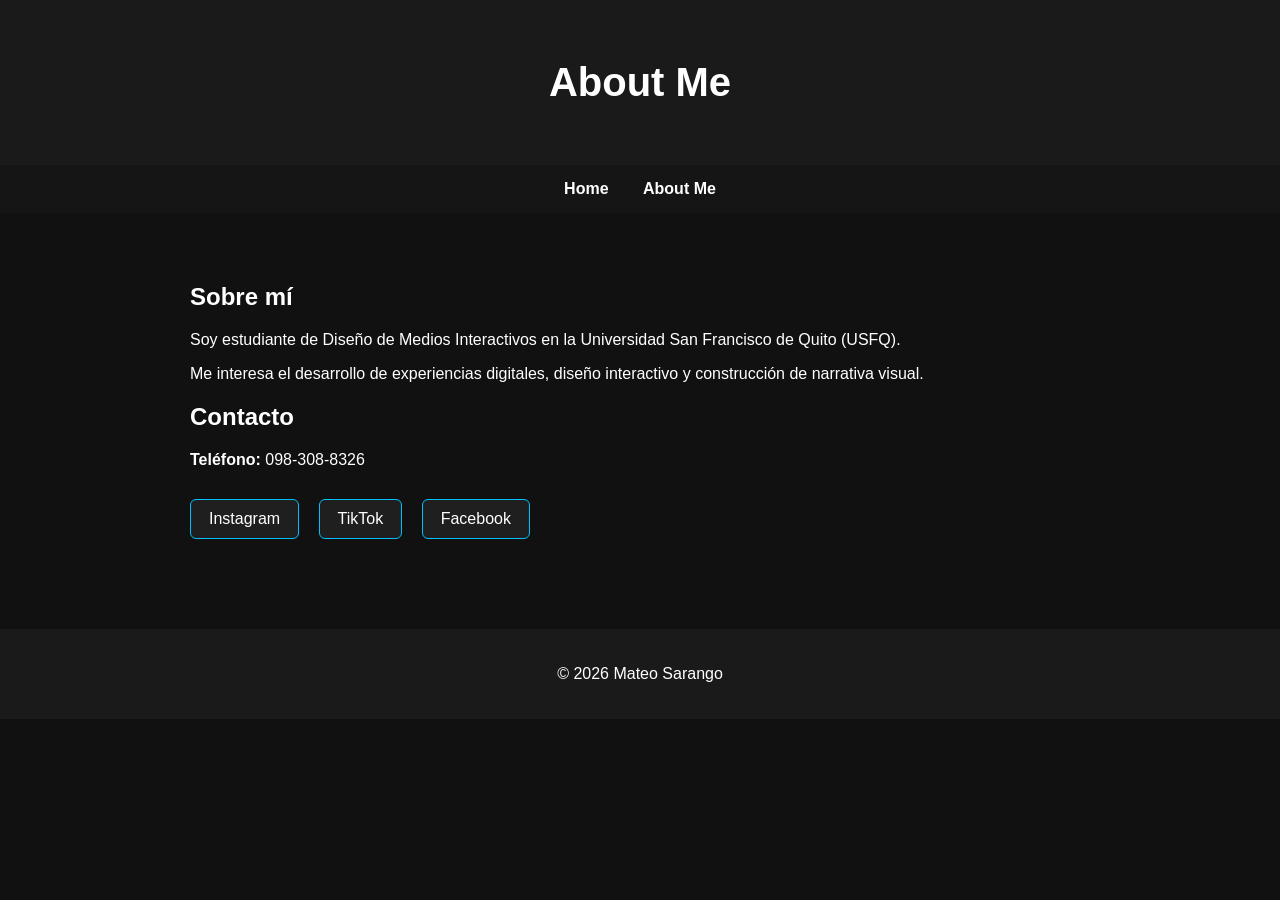
==== about.html @ 93800d88 "Add files via upload" ====
<!DOCTYPE html>
<html lang="es">
<head>
    <meta charset="UTF-8">
    <title>About Me</title>
    <link rel="stylesheet" href="style_portafolio.css">
</head>
<body>

<header>
    <h1>About Me</h1>
</header>

<nav>
    <a href="index.html">Home</a>
    <a href="about.html">About Me</a>
</nav>

<section class="contenido">

    <h2>Sobre mí</h2>

    <p>
        Soy estudiante de Diseño de Medios Interactivos en la
        Universidad San Francisco de Quito (USFQ).
    </p>

    <p>
        Me interesa el desarrollo de experiencias digitales,
        diseño interactivo y construcción de narrativa visual.
    </p>

    <h2>Contacto</h2>

    <p><strong>Teléfono:</strong> 098-308-8326</p>

    <div class="redes">
        <a href="https://www.instagram.com/mateo_s.a.m/?hl=es" class="boton-red">Instagram</a>
        <a href="https://www.tiktok.com/@_mateo3007?lang=es" class="boton-red">TikTok</a>
        <a href="https://www.facebook.com/mateo.sarango.66198/?locale=es_LA" class="boton-red">Facebook</a>
    </div>

</section>

<footer>
    <p>© 2026 Mateo Sarango</p>
</footer>

</body>
</html>
---- style_portafolio.css ----
body {
    margin: 0;
    font-family: Arial, sans-serif;
    background-color: #111;
    color: white;
}

header {
    text-align: center;
    padding: 60px 20px;
    background-color: #1a1a1a;
}

h1 {
    margin: 0;
    font-size: 40px;
}

nav {
    text-align: center;
    background-color: #151515;
    padding: 15px;
}

nav a {
    color: white;
    text-decoration: none;
    margin: 0 15px;
    font-weight: bold;
}

nav a:hover {
    color: #00bfff;
}

.contenido {
    max-width: 900px;
    margin: auto;
    padding: 50px 20px;
}

.card {
    background-color: #1f1f1f;
    padding: 20px;
    margin-top: 20px;
    border-radius: 10px;
}

.boton {
    display: inline-block;
    margin-top: 15px;
    padding: 10px 20px;
    background-color: #00bfff;
    color: black;
    text-decoration: none;
    border-radius: 6px;
    font-weight: bold;
}

.boton:hover {
    background-color: #009acd;
}

.imagen {
    margin-top: 30px;
    padding: 60px;
    background-color: #222;
    text-align: center;
    border-radius: 10px;
}

footer {
    text-align: center;
    padding: 20px;
    background-color: #1a1a1a;
    margin-top: 40px;
}

.redes {
    margin-top: 20px;
}

.boton-red {
    display: inline-block;
    margin-right: 15px;
    margin-top: 10px;
    padding: 10px 18px;
    background-color: #1f1f1f;
    color: white;
    text-decoration: none;
    border-radius: 6px;
    border: 1px solid #00bfff;
    transition: 0.3s;
}

.boton-red:hover {
    background-color: #00bfff;
    color: black;
}

.imagen-proyecto {
    width: 100%;
    max-width: 800px;
    margin-top: 30px;
    border-radius: 10px;
    display: block;
}
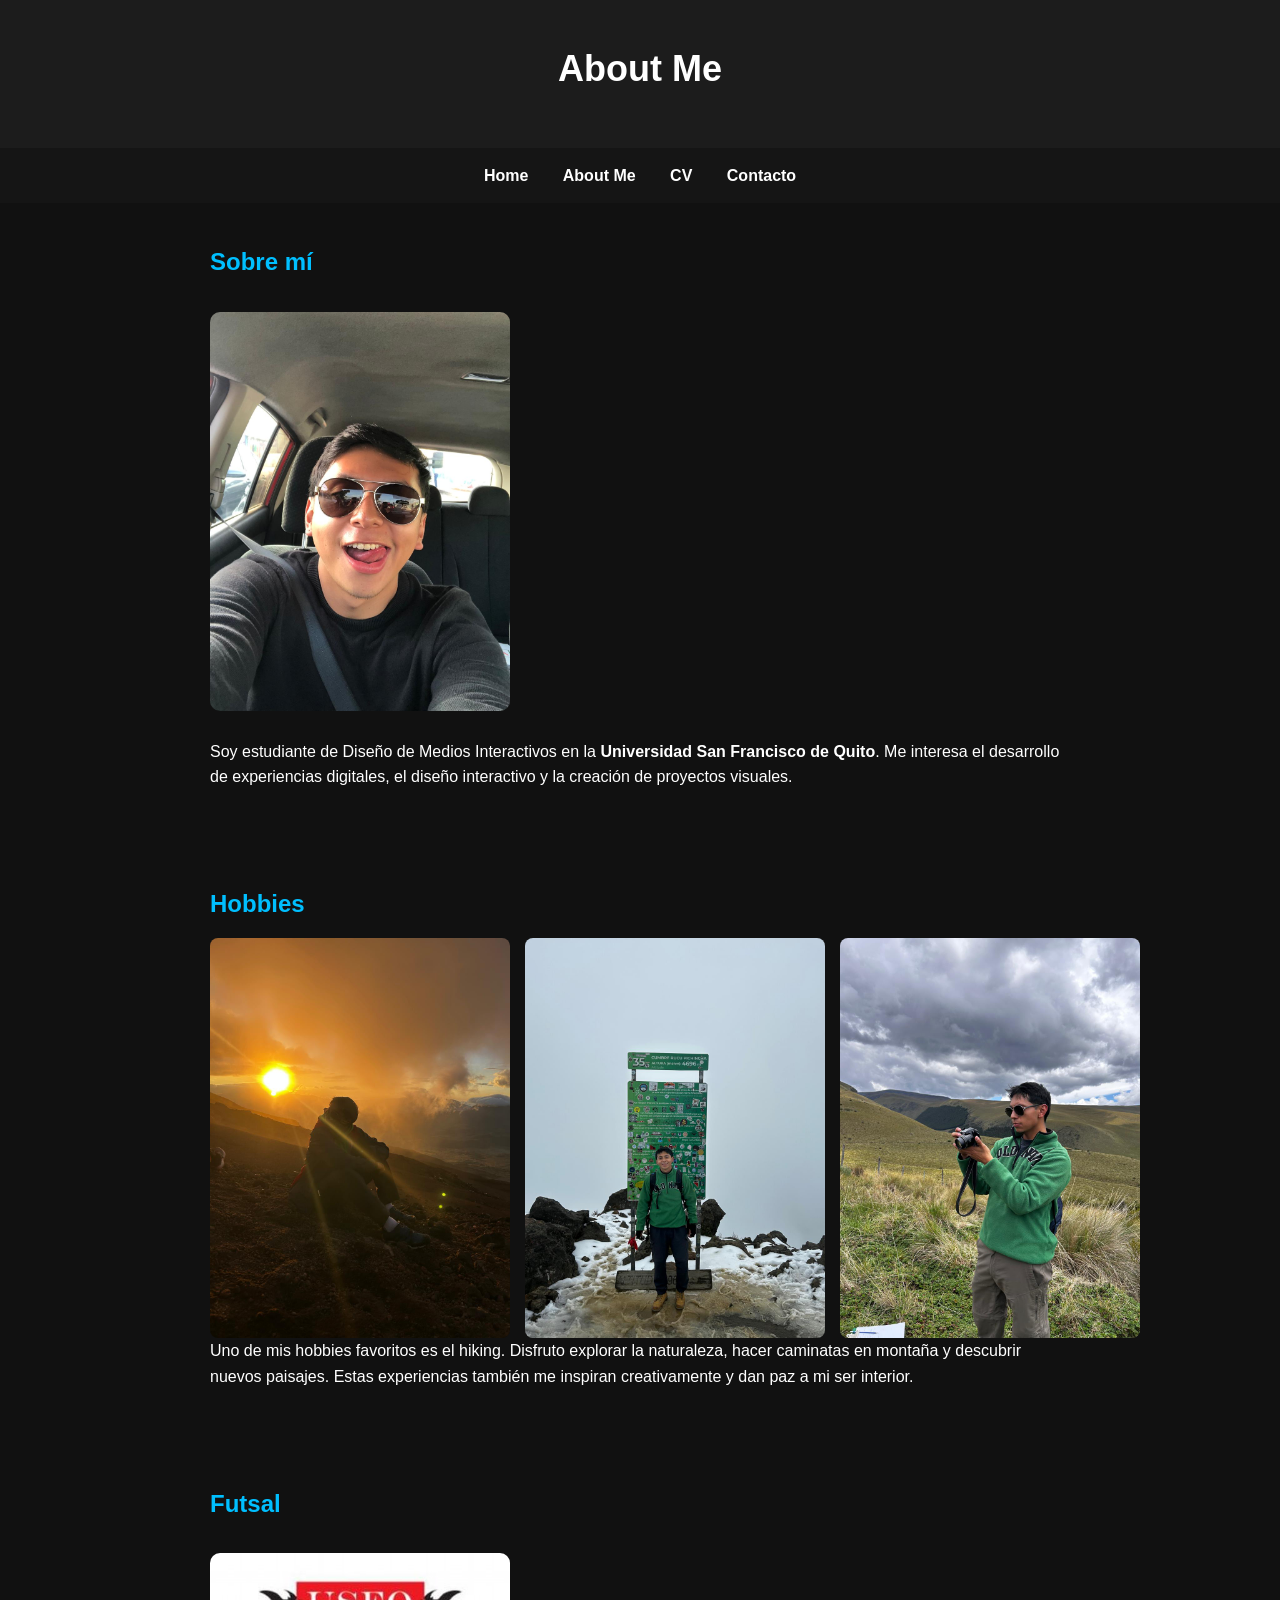
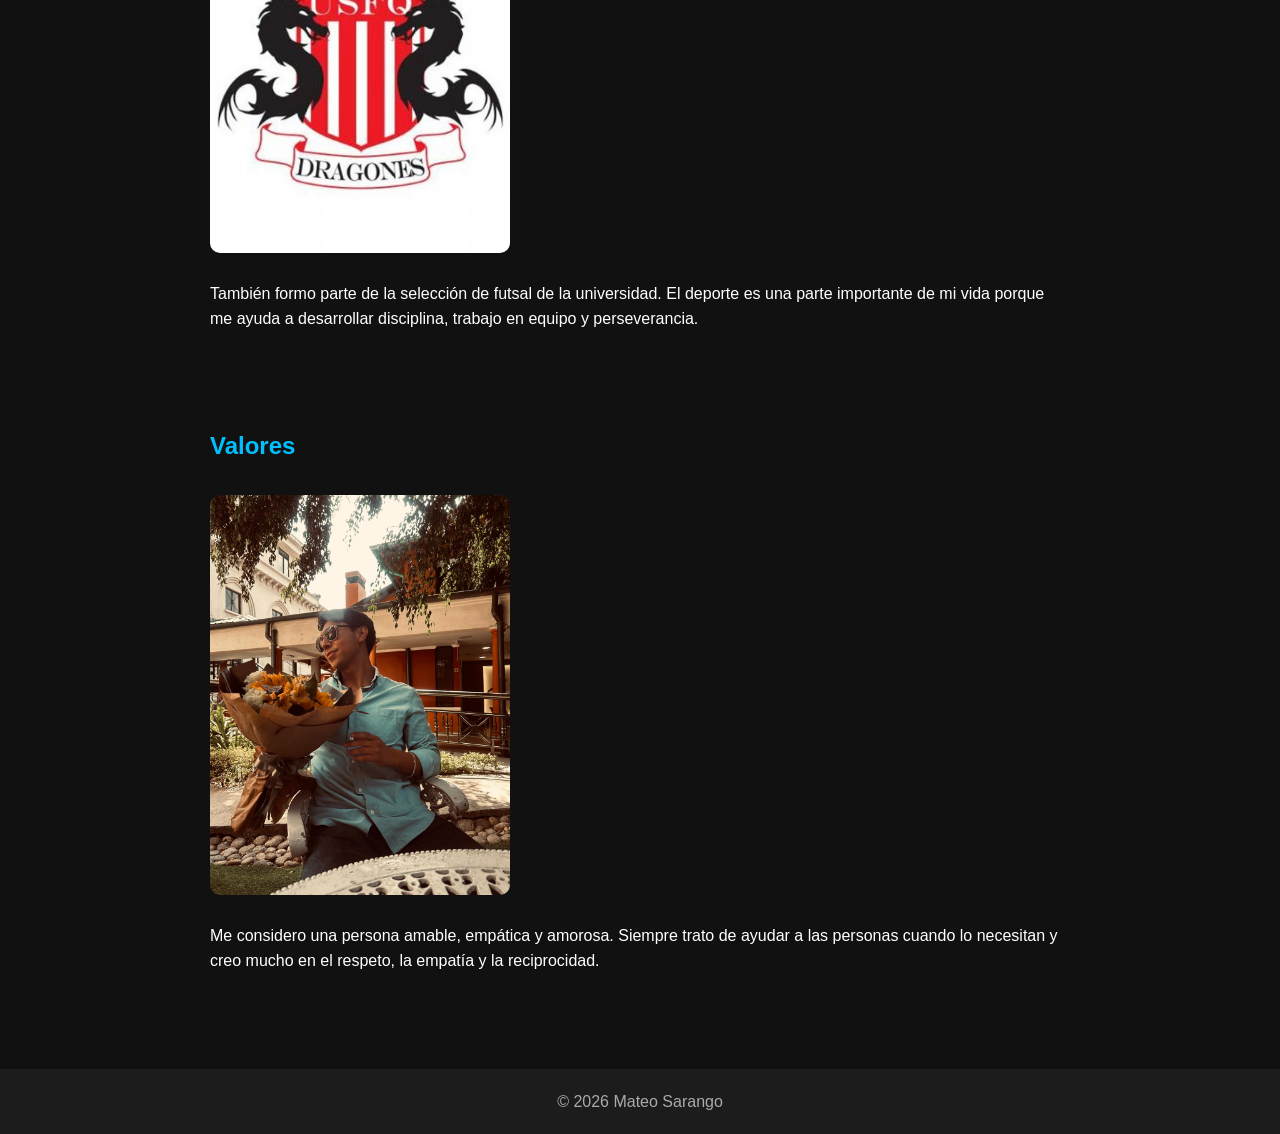
==== commit 345ece32: "Add files via upload" ====
--- a/about.html
+++ b/about.html
@@ -5,6 +5,7 @@
     <title>About Me</title>
     <link rel="stylesheet" href="style_portafolio.css">
 </head>
+
 <body>
 
 <header>
@@ -12,40 +13,79 @@
 </header>
 
 <nav>
-    <a href="index.html">Home</a>
-    <a href="about.html">About Me</a>
+<a href="index.html">Home</a>
+<a href="about.html">About Me</a>
+<a href="cv.html">CV</a>
+<a href="contacto.html">Contacto</a>
 </nav>
 
 <section class="contenido">
 
     <h2>Sobre mí</h2>
 
+    <img src="imgs/foto-mia.jpeg" alt="Foto personal" class="imagen-about">
+
     <p>
-        Soy estudiante de Diseño de Medios Interactivos en la
-        Universidad San Francisco de Quito (USFQ).
+        Soy estudiante de Diseño de Medios Interactivos en la 
+        <strong>Universidad San Francisco de Quito</strong>. 
+        Me interesa el desarrollo de experiencias digitales, 
+        el diseño interactivo y la creación de proyectos visuales.
     </p>
 
+</section>
+
+
+<section class="contenido">
+
+    <h2>Hobbies</h2>
+    <div class="galeria-hiking">
+
+    <img src="imgs/hiking1.jpeg" alt="Hiking 1">
+    <img src="imgs/hiking2.jpeg" alt="Hiking 2">
+    <img src="imgs/hiking3.jpeg" alt="Hiking 3">
+    </div>
     <p>
-        Me interesa el desarrollo de experiencias digitales,
-        diseño interactivo y construcción de narrativa visual.
+        Uno de mis hobbies favoritos es el hiking. Disfruto explorar 
+        la naturaleza, hacer caminatas en montaña y descubrir nuevos 
+        paisajes. Estas experiencias también me inspiran creativamente
+        y dan paz a mi ser interior.
+    </p>
+</section>
+
+
+<section class="contenido">
+
+    <h2>Futsal</h2>
+
+    <img src="imgs/futsal.jpeg" alt="Futsal" class="imagen-about">
+
+    <p>
+        También formo parte de la selección de futsal de la universidad. 
+        El deporte es una parte importante de mi vida porque me ayuda a 
+        desarrollar disciplina, trabajo en equipo y perseverancia.
     </p>
 
-    <h2>Contacto</h2>
+</section>
 
-    <p><strong>Teléfono:</strong> 098-308-8326</p>
 
-    <div class="redes">
-        <a href="https://www.instagram.com/mateo_s.a.m/?hl=es" class="boton-red">Instagram</a>
-        <a href="https://www.tiktok.com/@_mateo3007?lang=es" class="boton-red">TikTok</a>
-        <a href="https://www.facebook.com/mateo.sarango.66198/?locale=es_LA" class="boton-red">Facebook</a>
-    </div>
+<section class="contenido">
+
+    <h2>Valores</h2>
+
+    <img src="imgs/valores.jpeg" alt="Valores personales" class="imagen-about">
+
+    <p>
+        Me considero una persona amable, empática y amorosa. 
+        Siempre trato de ayudar a las personas cuando lo necesitan 
+        y creo mucho en el respeto, la empatía y la reciprocidad.
+    </p>
 
 </section>
+
 
 <footer>
     <p>© 2026 Mateo Sarango</p>
 </footer>
 
 </body>
-</html>
-
+</html>
--- a/style_portafolio.css
+++ b/style_portafolio.css
@@ -1,107 +1,312 @@
-body {
-    margin: 0;
-    font-family: Arial, sans-serif;
-    background-color: #111;
-    color: white;
-}
-
-header {
-    text-align: center;
-    padding: 60px 20px;
-    background-color: #1a1a1a;
-}
-
-h1 {
-    margin: 0;
-    font-size: 40px;
-}
-
-nav {
-    text-align: center;
-    background-color: #151515;
-    padding: 15px;
-}
-
-nav a {
-    color: white;
-    text-decoration: none;
-    margin: 0 15px;
-    font-weight: bold;
-}
-
-nav a:hover {
-    color: #00bfff;
-}
-
-.contenido {
-    max-width: 900px;
-    margin: auto;
-    padding: 50px 20px;
-}
-
-.card {
-    background-color: #1f1f1f;
-    padding: 20px;
-    margin-top: 20px;
-    border-radius: 10px;
-}
-
-.boton {
-    display: inline-block;
-    margin-top: 15px;
-    padding: 10px 20px;
-    background-color: #00bfff;
-    color: black;
-    text-decoration: none;
-    border-radius: 6px;
-    font-weight: bold;
-}
-
-.boton:hover {
-    background-color: #009acd;
-}
-
-.imagen {
-    margin-top: 30px;
-    padding: 60px;
-    background-color: #222;
-    text-align: center;
-    border-radius: 10px;
-}
-
-footer {
-    text-align: center;
-    padding: 20px;
-    background-color: #1a1a1a;
-    margin-top: 40px;
-}
-
-.redes {
-    margin-top: 20px;
-}
-
-.boton-red {
-    display: inline-block;
-    margin-right: 15px;
-    margin-top: 10px;
-    padding: 10px 18px;
-    background-color: #1f1f1f;
-    color: white;
-    text-decoration: none;
-    border-radius: 6px;
-    border: 1px solid #00bfff;
-    transition: 0.3s;
-}
-
-.boton-red:hover {
-    background-color: #00bfff;
-    color: black;
-}
-
-.imagen-proyecto {
-    width: 100%;
-    max-width: 800px;
-    margin-top: 30px;
-    border-radius: 10px;
-    display: block;
-}
+/* =========================
+RESET BÁSICO
+========================= */
+
+*{
+margin:0;
+padding:0;
+box-sizing:border-box;
+}
+
+
+/* =========================
+BODY
+========================= */
+
+body{
+font-family: Arial, Helvetica, sans-serif;
+background-color:#111;
+color:white;
+line-height:1.6;
+}
+
+
+/* =========================
+HEADER
+========================= */
+
+header{
+background-color:#1c1c1c;
+padding:40px;
+text-align:center;
+}
+
+header h1{
+font-size:36px;
+margin-bottom:10px;
+}
+
+header p{
+color:#bbbbbb;
+}
+
+
+/* =========================
+NAVBAR
+========================= */
+
+nav{
+background-color:#151515;
+padding:15px;
+text-align:center;
+}
+
+nav a{
+color:white;
+text-decoration:none;
+margin:0 15px;
+font-weight:bold;
+}
+
+nav a:hover{
+color:#00bfff;
+}
+
+
+/* =========================
+CONTENIDO GENERAL
+========================= */
+
+.contenido{
+max-width:900px;
+margin:auto;
+padding:40px 20px;
+}
+
+.contenido h2{
+margin-bottom:15px;
+color:#00bfff;
+}
+
+.contenido p{
+margin-bottom:15px;
+}
+
+
+/* =========================
+CARDS DE PROYECTOS
+========================= */
+
+.card{
+background:#1e1e1e;
+padding:20px;
+border-radius:8px;
+margin-bottom:20px;
+}
+
+.card h3{
+margin-bottom:10px;
+}
+
+.card p{
+margin-bottom:10px;
+}
+
+
+/* =========================
+BOTONES
+========================= */
+
+.boton{
+display:inline-block;
+background:#00bfff;
+color:black;
+padding:8px 15px;
+text-decoration:none;
+border-radius:5px;
+font-weight:bold;
+}
+
+.boton:hover{
+background:#009acd;
+}
+
+
+/* =========================
+IMÁGENES DE PROYECTOS
+========================= */
+
+.imagen-proyecto{
+width:100%;
+max-width:700px;
+margin-top:20px;
+border-radius:8px;
+}
+
+
+/* =========================
+IMÁGENES ABOUT ME
+========================= */
+
+.imagen-about{
+width:300px;
+margin-top:15px;
+margin-bottom:20px;
+border-radius:10px;
+}
+.galeria-hiking{
+display:flex;
+gap:15px;
+margin-top:15px;
+}
+
+.galeria-hiking img{
+width:300px;
+height:auto;
+border-radius:8px;
+}
+
+
+/* =========================
+REDES SOCIALES
+========================= */
+
+.redes{
+margin-top:15px;
+}
+
+.boton-red{
+display:inline-block;
+margin-right:10px;
+padding:8px 15px;
+background:#333;
+color:white;
+text-decoration:none;
+border-radius:5px;
+}
+
+.boton-red:hover{
+background:#00bfff;
+color:black;
+}
+
+
+/* =========================
+FORMULARIO
+========================= */
+
+form{
+margin-top:20px;
+max-width:400px;
+}
+
+input,
+textarea{
+width:100%;
+padding:10px;
+margin-bottom:10px;
+border:none;
+border-radius:5px;
+}
+
+button{
+background:#00bfff;
+color:black;
+border:none;
+padding:10px 15px;
+border-radius:5px;
+cursor:pointer;
+font-weight:bold;
+}
+
+button:hover{
+background:#009acd;
+}
+
+
+/* =========================
+FOOTER
+========================= */
+
+footer{
+background:#1c1c1c;
+text-align:center;
+padding:20px;
+margin-top:40px;
+color:#aaaaaa;
+}
+
+
+/* =========================
+RESPONSIVE
+========================= */
+
+@media (max-width:768px){
+
+header h1{
+font-size:28px;
+}
+
+.contenido{
+padding:30px 15px;
+}
+
+.imagen-about{
+width:100%;
+}
+
+}
+
+/* =========================
+CV
+========================= */
+
+.cv-container{
+display:flex;
+gap:50px;
+max-width:900px;
+margin:auto;
+padding:40px 20px;
+align-items:flex-start;
+}
+
+.cv-foto{
+text-align:center;
+min-width:220px;
+}
+
+.cv-foto img{
+width:250px;
+border-radius:10px;
+margin-bottom:15px;
+}
+
+.cv-foto h2{
+margin-bottom:5px;
+}
+
+.cv-info{
+flex:1;
+}
+
+.cv-info h2{
+margin-top:20px;
+margin-bottom:10px;
+color:#00bfff;
+}
+
+.cv-info ul{
+margin-left:20px;
+margin-bottom:10px;
+}
+
+.cv-info li{
+margin-bottom:5px;
+}
+
+.galeria-proyecto{
+display:flex;
+gap:15px;
+margin:20px 0;
+}
+
+.galeria-proyecto img{
+width:33%;
+height:auto;
+border-radius:8px;
+object-fit:cover;
+}
+.galeria-proyecto img:hover{
+transform:scale(1.03);
+transition:0.3s;
+}
